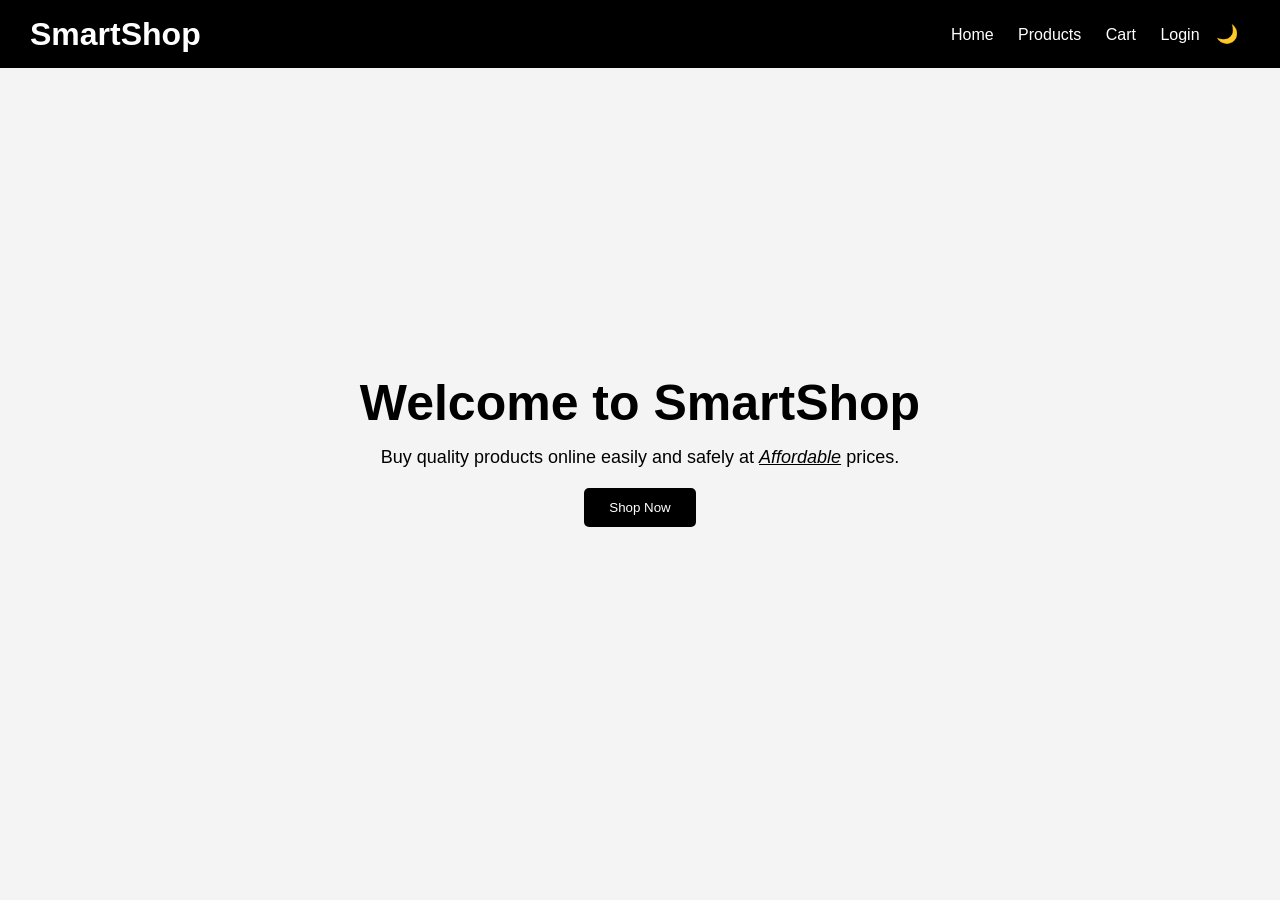
==== index.html @ c3c0824a "move frontend files to root for GitHub pages" ====
<!doctype html>
<html lang="en">
  <head>
    <meta charset="UTF-8" />
    <meta name="viewport" content="width=device-width, initial-scale=1.0" />
    <title>SmartShop</title>

    <link rel="stylesheet" href="css/style.css" />
  </head>

  <body>
    <!-- HEADER -->
    <header>
      <h1>SmartShop</h1>

      <nav>
        <a href="index.html">Home</a>
        <a href="products.html">Products</a>
        <a href="cart.html">Cart</a>
        <a href="login.html">Login</a>
        <button id="theme-toggle">🌙</button>
      </nav>
    </header>

    <!-- HERO SECTION -->
    <section class="hero">
      <h2>Welcome to SmartShop</h2>

      <p>
        Buy quality products online easily and safely at
        <u><i>Affordable</i></u> prices.
      </p>

      <a href="products.html">
        <button>Shop Now</button>
      </a>
    </section>

    <script src="js/app.js"></script>
  </body>
</html>
---- css/style.css ----
*{
    margin: 0;
    padding: 0;
    box-sizing: border-box;
}

:root{
    --body-bg: #f4f4f4;
    --header-bg: black;
    --text-color: black;
    --header-text: white;
    --card-bg: white;
    --button-bg: black;
    --button-text: white;
}

.dark-mode{
    --body-bg: #121212;
    --header-bg: #1e1e1e;
    --text-color: white;
    --header-text: white;
    --card-bg: #2a2a2a;
    --button-bg: orange;
    --button-text: black;
}

body{
    font-family: Arial, sans-serif;
    background-color: var(--body-bg);
    color: var(--text-color);
    transition: 0.3s;
}

/* HEADER */

header{
    background-color: var(--header-bg);
    color: var(--header-text);

    padding: 15px 30px;

    display: flex;
    justify-content: space-between;
    align-items: center;
}

nav a{
    color: var(--header-text);
    text-decoration: none;
    margin-left: 20px;
}

nav a:hover{
    color: orange;
}

/* HERO SECTION */

.hero{
    height: 85vh;

    display: flex;
    flex-direction: column;
    justify-content: center;
    align-items: center;

    text-align: center;
}

.hero h2{
    font-size: 50px;
    margin-bottom: 15px;
}

.hero p{
    margin-bottom: 20px;
    font-size: 18px;
}

button{
    padding: 12px 25px;
    border: none;

    background-color: var(--button-bg);
    color: var(--button-text);

    cursor: pointer;
    border-radius: 5px;
}

button:hover{
    background-color: orange;
}

/* PRODUCTS SECTION */

.products{
    padding: 40px;
}

.products h2{
    text-align: center;
    margin-bottom: 30px;
}

#products-container{
    display: flex;
    justify-content: center;
    gap: 20px;

    flex-wrap: wrap;
}

.product-card{
    background-color: var(--card-bg);

    width: 250px;

    padding: 15px;

    border-radius: 10px;

    text-align: center;

    box-shadow: 0 0 10px rgba(0,0,0,0.1);
}

.product-card img{
    width: 100%;
    height: 200px;

    object-fit: cover;

    border-radius: 10px;
}

.product-card h3{
    margin: 15px 0 10px;
}

.product-card p{
    margin-bottom: 15px;
    font-weight: bold;
}

/* CART PAGE */

.cart-section{
    padding: 40px;
}

.cart-section h2{
    text-align: center;
    margin-bottom: 30px;
}

.cart-item{
    background-color: var(--card-bg);

    padding: 20px;
    margin-bottom: 15px;

    border-radius: 10px;

    display: flex;
    justify-content: space-between;
    align-items: center;

    box-shadow: 0 0 10px rgba(0,0,0,0.1);
}

#total-price{
    text-align: center;
    margin-top: 30px;
}

/* CHECKOUT PAGE */

.checkout-section{
    padding: 40px;

    display: flex;
    flex-direction: column;
    align-items: center;
}

.checkout-section h2{
    margin-bottom: 20px;
}

#checkout-form{
    width: 350px;

    display: flex;
    flex-direction: column;
    gap: 15px;
}

#checkout-form input{
    padding: 12px;

    border: 1px solid #ccc;

    border-radius: 5px;
}

/* AUTH PAGES */

.auth-section{
    height: 80vh;

    display: flex;
    flex-direction: column;
    justify-content: center;
    align-items: center;
}

.auth-section h2{
    margin-bottom: 20px;
}

.auth-section form{
    width: 350px;

    display: flex;
    flex-direction: column;
    gap: 15px;
}

.auth-section input{
    padding: 12px;

    border: 1px solid #ccc;

    border-radius: 5px;
}

/* PAYMENT PAGE */

.payment-section{
    height: 80vh;

    display: flex;
    flex-direction: column;
    justify-content: center;
    align-items: center;
}

.payment-section h2{
    margin-bottom: 20px;
}

#payment-form{
    width: 350px;

    display: flex;
    flex-direction: column;
    gap: 15px;
}

#payment-form select,
#payment-form input{
    padding: 12px;

    border: 1px solid #ccc;

    border-radius: 5px;
}

/* TRACKING PAGE */

.tracking-section{
    height: 80vh;

    display: flex;
    flex-direction: column;
    justify-content: center;
    align-items: center;
}

.tracking-box{
    background-color: var(--card-bg);

    padding: 40px;

    border-radius: 10px;

    text-align: center;

    box-shadow: 0 0 10px rgba(0,0,0,0.1);
}

.tracking-box h3{
    margin-bottom: 15px;
}

/* ADMIN PAGE */

.admin-section{
    padding: 40px;
}

.admin-section h2{
    text-align: center;
    margin-bottom: 20px;
}

#admin-form{
    width: 350px;

    margin: auto;

    display: flex;
    flex-direction: column;
    gap: 15px;
}

#admin-form input{
    padding: 12px;

    border: 1px solid #ccc;

    border-radius: 5px;
}

#admin-products{
    margin-top: 40px;

    display: flex;
    flex-wrap: wrap;
    justify-content: center;
    gap: 20px;
}

.admin-actions{
    display:flex;
    justify-content:center;
    gap:15px;
    margin-bottom:30px;
    flex-wrap:wrap;
}

/* =========================
   DASHBOARD CARDS
========================= */

.dashboard-cards{
    display:grid;
    grid-template-columns:repeat(auto-fit,minmax(220px,1fr));
    gap:20px;
    margin-bottom:40px;
}

.dashboard-card{
    background:var(--card-bg);
    padding:25px;
    border-radius:15px;
    text-align:center;
    box-shadow:0 5px 15px rgba(0,0,0,0.1);
    transition:0.3s;
}

.dashboard-card h3{

    margin-bottom:15px;
}

.dashboard-card p{
    font-size:32px;
    font-weight:bold;
}

.dashboard-card:hover{
    transform:translateY(-5px);
}

.products-card{
    border-top:5px solid #3498db;
}

.orders-card{
    border-top:5px solid #2ecc71;
}

.revenue-card{
    border-top:5px solid #f39c12;
}

.delivery-card{
    border-top:5px solid #e74c3c;
}

#admin-form{
    background:var(--card-bg);
    padding:25px;
    border-radius:15px;
    box-shadow:0 5px 15px rgba(0,0,0,0.1);
}

.product-card{
    transition:0.3s;
}

.product-card:hover{
    transform:translateY(-5px);
}

.product-card button{
    margin:5px;
}


/* =========================
   MOBILE RESPONSIVE DESIGN
   ========================= */

@media (max-width: 768px){

    header{
        flex-direction: column;
        text-align: center;
        gap: 10px;
    }

    nav{
        display: flex;
        flex-wrap: wrap;
        justify-content: center;
        gap: 10px;
    }

    .product-container,
    #products-container,
    #admin-products{
        flex-direction: column;
        align-items: center;
        display: flex;
        gap: 15px;
    }

    .product-card{
        width: 90%;
        max-width: 350px;
    }

    #admin-form,
    #payment-form{
        width: 90%;
    }

    
    .tracking-box{
        width: 90%;
    }

    .dashboard-card{

    width:90%;
    max-width:300px;
}

#search-product{

    width: 90%;
    margin-top: 30px;
}

}

/*light and dark mode*/

#theme-toggle{
    padding: 8px 12px;
    font-size: 18px;
}

/*serach admin products*/

#search-product{
    width:100%;
    max-width:500px;
    display:block;
    margin:20px auto;
    padding:15px;
    border-radius:10px;
    border:1px solid #ccc;
    font-size:16px;
}
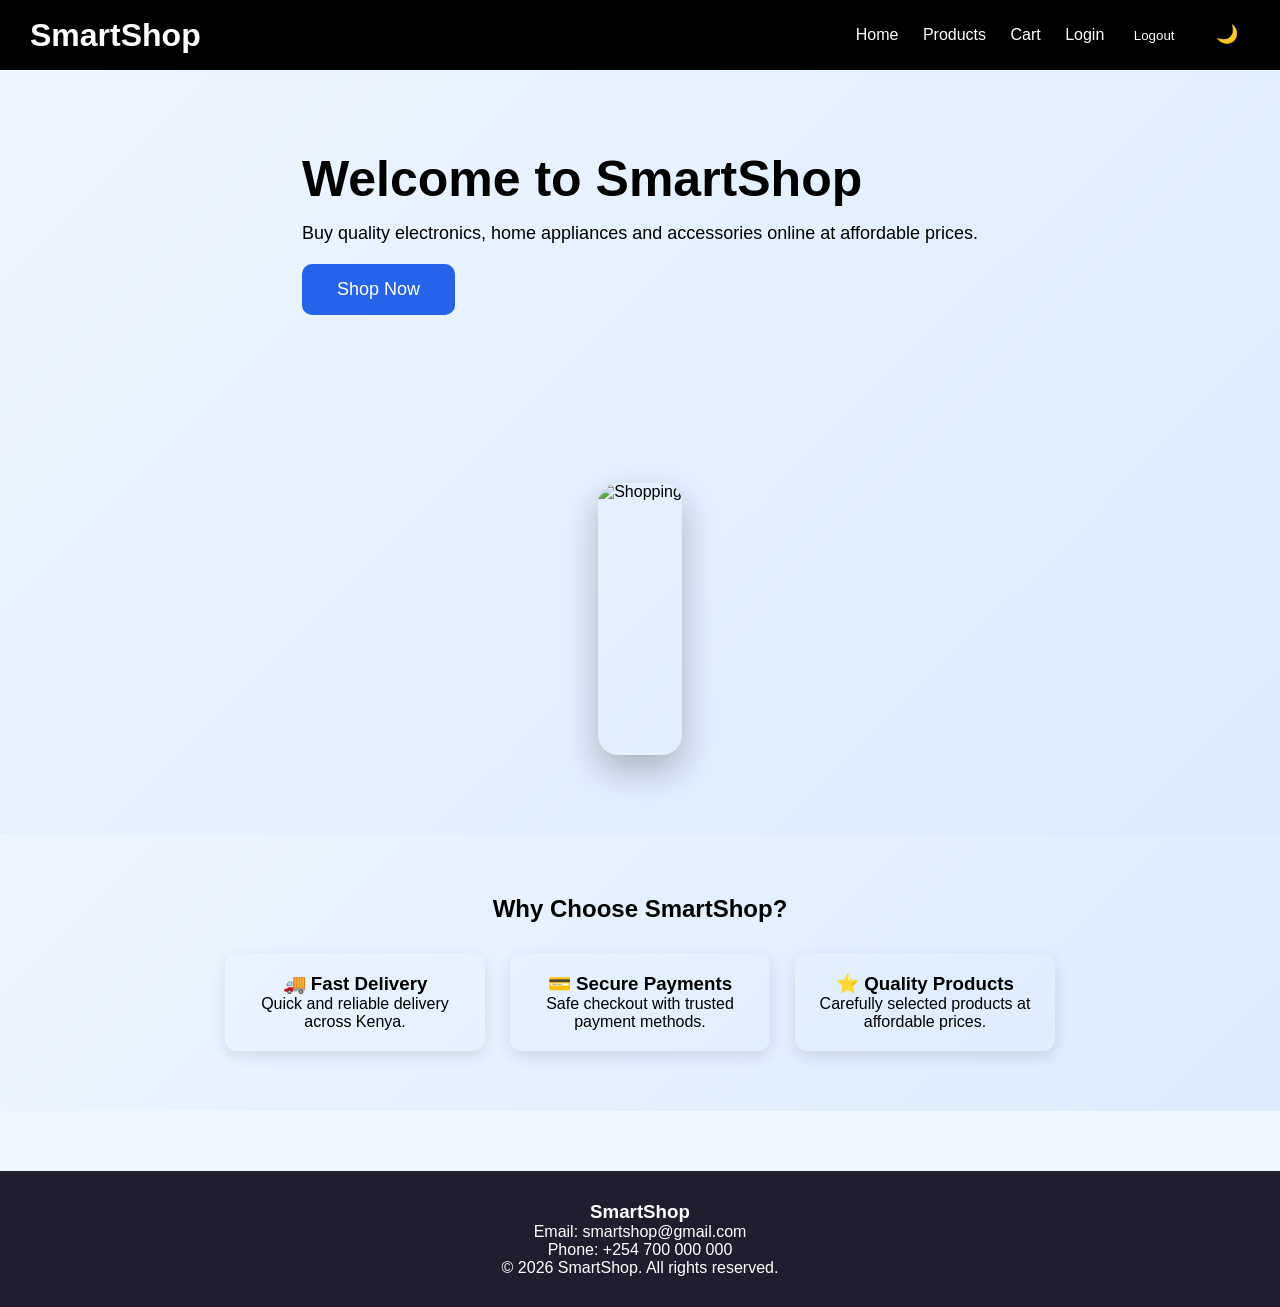
==== commit fc1ce8fd: "Update index.html" ====
--- a/index.html
+++ b/index.html
@@ -18,23 +18,63 @@
         <a href="products.html">Products</a>
         <a href="cart.html">Cart</a>
         <a href="login.html">Login</a>
+        <button id="logout-btn">Logout</button>
         <button id="theme-toggle">🌙</button>
       </nav>
     </header>
 
     <!-- HERO SECTION -->
     <section class="hero">
-      <h2>Welcome to SmartShop</h2>
+      <div class="hero-text">
+        <h2>Welcome to SmartShop</h2>
 
-      <p>
-        Buy quality products online easily and safely at
-        <u><i>Affordable</i></u> prices.
-      </p>
+        <p>
+          Buy quality electronics, home appliances and accessories online at
+          affordable prices.
+        </p>
 
-      <a href="products.html">
-        <button>Shop Now</button>
-      </a>
+        <a href="products.html">
+          <button>Shop Now</button>
+        </a>
+      </div>
+
+      <div class="hero-image">
+        <img src="images/shopping.jpg" alt="Shopping" />
+      </div>
     </section>
+
+    <!-- WHY CHOOSE US -->
+
+    <section class="features">
+      <h2>Why Choose SmartShop?</h2>
+
+      <div class="feature-container">
+        <div class="feature-card">
+          <h3>🚚 Fast Delivery</h3>
+          <p>Quick and reliable delivery across Kenya.</p>
+        </div>
+
+        <div class="feature-card">
+          <h3>💳 Secure Payments</h3>
+          <p>Safe checkout with trusted payment methods.</p>
+        </div>
+
+        <div class="feature-card">
+          <h3>⭐ Quality Products</h3>
+          <p>Carefully selected products at affordable prices.</p>
+        </div>
+      </div>
+    </section>
+
+    <footer>
+      <h3>SmartShop</h3>
+
+      <p>Email: smartshop@gmail.com</p>
+
+      <p>Phone: +254 700 000 000</p>
+
+      <p>&copy; 2026 SmartShop. All rights reserved.</p>
+    </footer>
 
     <script src="js/app.js"></script>
   </body>
--- a/css/style.css
+++ b/css/style.css
@@ -26,7 +26,7 @@
 
 body{
     font-family: Arial, sans-serif;
-    background-color: var(--body-bg);
+    background: linear-gradient(to bottom, #f8fbff, #eef6ff);
     color: var(--text-color);
     transition: 0.3s;
 }
@@ -463,6 +463,10 @@
 
     width: 90%;
     margin-top: 30px;
+}
+
+#search-customer-product{
+    width: 90%;
 }
 
 }
@@ -487,5 +491,283 @@
     font-size:16px;
 }
 
-
-
+/* search customer products */
+
+#search-customer-product{
+    width: auto;
+    display:block;
+    margin: 20px auto;
+border: 1px solid #ccc;
+border-radius: 5px;
+padding: 12px;
+font-size: 16px;
+}
+
+
+/* =========================
+   📦 ORDERS DASHBOARD
+========================= */
+
+#orders-container{
+    display: flex;
+    flex-direction: column;
+    gap: 15px;
+    margin-top: 20px;
+}
+
+.order-card{
+    background: var(--card-bg);
+    padding: 20px;
+    border-radius: 12px;
+    box-shadow: 0 5px 15px rgba(0,0,0,0.1);
+    transition: 0.3s;
+}
+
+.order-card:hover{
+    transform: translateY(-3px);
+}
+
+.order-card h3{
+    margin-bottom: 10px;
+}
+
+.order-card p{
+    margin: 5px 0;
+}
+
+.order-card button{
+    margin-top: 10px;
+}
+
+
+/* =========================
+   🧾 ORDER DETAILS PANEL
+========================= */
+
+.order-details{
+    background: var(--card-bg);
+    padding: 20px;
+    margin-top: 20px;
+    border-radius: 12px;
+    box-shadow: 0 5px 15px rgba(0,0,0,0.1);
+}
+
+.order-details.hidden{
+    display: none;
+}
+
+.order-details h3{
+    margin-bottom: 15px;
+}
+
+.order-item{
+    padding: 10px;
+    border-bottom: 1px solid #ddd;
+}
+
+.order-item:last-child{
+    border-bottom: none;
+}
+
+.status-update{
+    margin-top: 15px;
+    display: flex;
+    gap: 10px;
+    flex-wrap: wrap;
+}
+
+.status-update button{
+    padding: 8px 12px;
+    border: none;
+    cursor: pointer;
+}
+
+/* =====================================
+   ORDER DETAILS MODAL
+===================================== */
+
+.order-details{
+
+    position: fixed;
+
+    top: 50%;
+    left: 50%;
+
+    transform: translate(-50%, -50%);
+
+    width: 90%;
+    max-width: 500px;
+
+    max-height: 80vh;
+    overflow-y: auto;
+
+    background: white;
+
+    padding: 25px;
+
+    border-radius: 12px;
+
+    box-shadow: 0 8px 25px rgba(0,0,0,0.3);
+
+    z-index: 1000;
+}
+
+.hidden{
+
+    display: none;
+}
+
+.order-item{
+
+    margin-bottom: 15px;
+
+    padding: 10px;
+
+    border-bottom: 1px solid #ddd;
+}
+
+.order-details button{
+
+    margin-top: 15px;
+}
+
+#modal-overlay{
+
+    position: fixed;
+
+    top: 0;
+    left: 0;
+
+    width: 100%;
+    height: 100%;
+
+    background: rgba(0,0,0,0.5);
+
+    z-index: 999;
+}
+
+
+/* HERO */
+
+.hero{
+
+    display:flex;
+
+    justify-content:space-between;
+
+    align-items:center;
+
+    padding:80px 100px;
+
+    gap:60px;
+
+    min-height:70vh;
+
+background: linear-gradient(135deg,#eef6ff,#dbeafe);
+
+
+}
+
+.hero-text{
+
+    flex:1;
+
+    text-align:left;
+}
+
+.hero-image{
+
+    flex:1;
+
+    display:flex;
+
+    justify-content:center;
+}
+
+.hero-image img{
+
+    max-width:500px;
+
+    width:100%;
+
+    border-radius: 20px;
+
+    box-shadow:0 15px 35px rgba(0,0,0,.25);
+
+}
+
+.hero button{
+
+    padding:15px 35px;
+
+    font-size:18px;
+
+    border:none;
+
+    border-radius:10px;
+
+    background:#2563eb;
+
+    color:white;
+
+    cursor:pointer;
+
+    transition:.3s;
+}
+
+.hero button:hover{
+
+    background:#1d4ed8;
+
+    transform:translateY(-3px);
+}
+
+/* FEATURES */
+
+.features{
+
+    padding:60px 30px;
+
+    text-align:center;
+
+    background: linear-gradient(135deg,#eef6ff,#dbeafe);
+}
+
+.feature-container{
+
+    display:flex;
+
+    justify-content:center;
+
+    gap:25px;
+
+    flex-wrap:wrap;
+
+    margin-top:30px;
+}
+
+.feature-card{
+
+    width:260px;
+
+    padding:20px;
+
+    border-radius:12px;
+
+    box-shadow:0 5px 15px rgba(0,0,0,.1);
+}
+
+/* FOOTER */
+
+footer{
+
+    margin-top:60px;
+
+    padding:30px;
+
+    text-align:center;
+
+    color:white;
+
+    background:#1e1e2f;
+}
